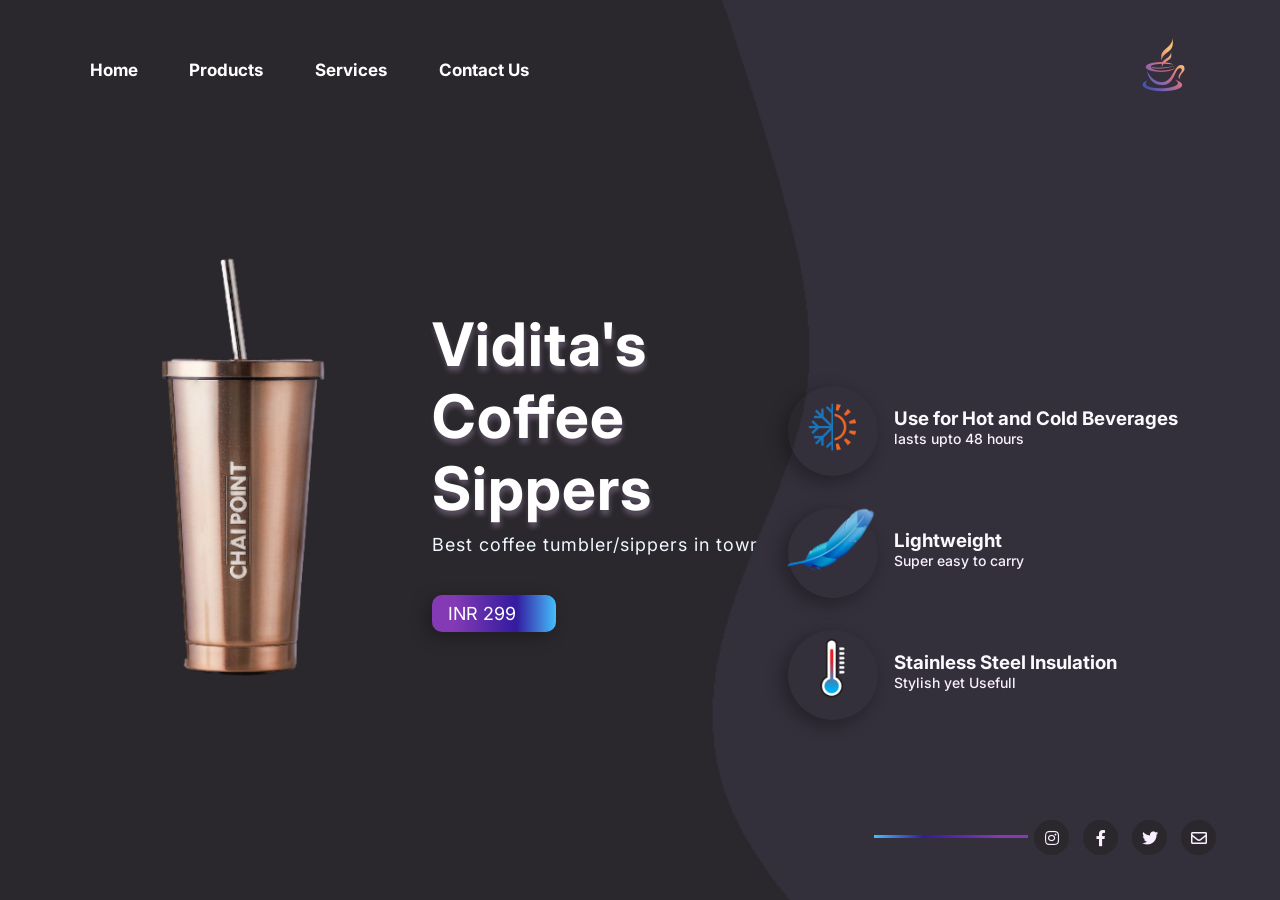
==== index.html @ 38f55c7c "Update and rename landing page.html to index.html" ====
<!DOCTYPE html>
<html lang="en">

<head>
    <meta charset="UTF-8">
    <meta http-equiv="X-UA-Compatible" content="IE=edge">
    <meta name="viewport" content="width=device-width, initial-scale=1.0">
    <title>Product Landing Page</title>
    <link rel="stylesheet" href="https://unpkg.com/swiper@8/swiper-bundle.min.css" />
    <link rel="stylesheet" href="https://use.fontawesome.com/releases/v5.15.4/css/all.css" 
integrity="sha384-DyZ88mC6Up2uqS4h/KRgHuoeGwBcD4Ng9SiP4dIRy0EXTlnuz47vAwmeGwVChigm" crossorigin="anonymous">
    <link rel="stylesheet" href="style.css" />
</head>


<body>
    <div class="container">
        <div class="wave">
            <img src="bg.png" style="height: 999px;">
        </div>

        <nav>
            <ul>
                <li><a href="#">Home</a></li>
                <li><a href="#">Products</a></li>
                <li><a href="#">Services</a></li>
                <li><a href="contact.html">Contact Us</a></li>
            </ul>
            <img src="logo.png" style="width:100px;height:100px;">
        </nav>

        <div class="main-content">
        
            <div class="image-coffee">
                <div class="swiper mySwiper">
                    <div class="swiper-wrapper">
                        <div class="swiper-slide"><img src="img1.png"></div>
                        <div class="swiper-slide"><img src="img2.png"></div>
                        <div class="swiper-slide"><img src="img3.png"></div>
                        <div class="swiper-slide"><img src="img4.png"></div>
                    </div>
                </div>
            </div>

            <div class="main-text">
                <h1>Vidita's Coffee Sippers</h1>
                <p style="color: aliceblue;font-size: large;">Best coffee tumbler/sippers in town.</p>
                <button>INR 299</button>
            </div>

        </div>
    

        <div class="right">
            <div class="box">
                <div class="image">
                    <img src="hac.png" alt="">
                </div>

                <div class="inner-box">
                    <h3 style="color: rgb(252, 249, 254);">Use for Hot and Cold Beverages</h3>
                    <p>lasts upto 48 hours</p>
                </div>
            </div>

           <div class="box">
                <div class="image">
                    <img src="light.png" alt="">
               </div>

                <div class="inner-box">
                    <h3 style="color: rgb(252, 249, 254);">Lightweight</h3>
                    <p>Super easy to carry</p>
                </div>
            </div>

            <div class="box">
                <div class="image">
                    <img src="thermo.png" alt="">
                </div>

                <div class="inner-box">
                    <h3 style="color: rgb(252, 249, 254);">Stainless Steel Insulation</h3>
                    <p>Stylish yet Usefull</p>
                </div>
            </div>
        </div>
    
        <div class="social-links">
            <i class="fab fa-instagram"></i>
            <i class="fab fa-facebook-f"></i>
            <i class="fab fa-twitter"></i>
            <i class="far fa-envelope"></i>
        </div>
    </div>
    
    <script src="https://unpkg.com/swiper@8/swiper-bundle.min.js"></script>
    <!-- Initialize Swiper -->
    <script>
        var swiper = new Swiper(".mySwiper", {
            autoplay: {
                delay: 1000,
            },
            slidesPerView: 1,
            spaceBetween: 30,
            loop: true,
        });
    </script>
</body>

</html>
---- style.css ----
@import url('https://fonts.googleapis.com/css2?family=Inter:wght@100;200;300;400;500;600;700;800;900&display=swap');
*{
    padding: 0;
    margin: 0;
    font-family: 'Inter', sans-serif;
}



.container{
    height: 100vh;
    width: 100%;
    background: linear-gradient(to right, #2a282c 70%, #332f3b 30%);
    position: relative;
    overflow: hidden;
}
.wave{
    position: absolute;
    top: 0;
    right: 30%;
}
nav {
    width: 90%;
    margin: auto;
    padding-top: 20px;
    display: flex;
    justify-content: space-between;
    align-items: center;
}
nav ul {
    display: flex;
    list-style-type: none;  
}
nav ul li{
    margin:0 5px;
}
nav ul a{
    text-decoration: none;
    padding: 0.3rem 1.3rem;
    font-size: 17px;
    font-weight: bold;
    color: #ffffff;
    position: relative;
    z-index: 1;
}
nav ul a::after{
    content: "";
    width: 0%;
    height: 100%;
    position: absolute;
    top:0;
    left:0px;
    border-radius: 20px;
    background-color: #4d465a;
    z-index: -1;
    transition: 0.5s;
}
nav ul a:hover:after{
    width: 100%;
}
.main-content {
    width: 60%;
    padding-top: 100px;
    margin-left: 3rem;
    display: flex;
    align-items: center;
    justify-content: space-around;
}
.image-coffee ,.main-text{
    flex-basis: 50%;
    
}
.image-coffee img{
    width: 500px;
    height: 500px;
}
.main-content h1 {
    font-size: 60px;
    letter-spacing: 1px;
    color: #ffffff;
    text-shadow: 1px 5px 5px rgba(209, 174, 224, 0.3);
}
.main-content p{
    margin-top: 10px;
    font-size: 15px;
    letter-spacing: 1px;
}
.main-content button{
    margin-top: 2.5rem;
    outline: none;
    border: none;
    font-size: 18px;
    font-weight: 18px;
    text-align: center;
    justify-content: center;
    align-items: center;
    padding: 0.5rem 2.5rem 0.5rem 1rem;
    border-radius: 10px 10px 10px 10px;
    background: linear-gradient(to right, #833ab4 18%,#331b9f 68%,#45befc 100%);
    color: white;
    cursor: pointer;
    box-shadow: -5px 5px 17px rgba(0,0,0,0.3);
}
.swiper{
    width: 20rem;
}
.swiper-slide{
    display: flex;
    align-items: center;
    justify-content: center;
    height: 90%;
    width: 70%;
}
.right{
    position: absolute;
    right: 8%;
    bottom: 20%;
}
.box{
    display: flex;
    align-items: center;
}
.right .box .image img{
    width: 110%;
}
.image{
    margin-top: 2rem;
    width: 90px;
    height: 90px;
    border-radius: 50%;
    box-shadow: -5px 5px 17px rgba(0,0,0,0.3);
    display: flex;
    align-items: center;
    justify-content: center;
    transition: 0.5s;
}
.image:hover{
    background-color: rgba(31, 30, 30, 0.832);
}
.box .inner-box{
    margin: 1.5rem 0 0 1rem;
}
.box .inner-box p{
    font-size: 14px;
    font-weight: 500;
    color:#f9f0ff
}
.social-links{
    position: absolute;
    right: 5%;
    bottom: 5%;
    color:#f9f0ff;
}
.social-links::before{
    content: "";
    width: 80%;
    height: 3px;
    position: absolute;
    top:42%;
    left: -150px;
    background: linear-gradient(to left, #833ab4 18%,#331b9f 68%,#45befc 100%);
}
.social-links i{
    margin-left: 10px;
    width: 35px;
    height: 35px;
    border-radius: 50%;
    background-color: #2a282c;
    display: inline-flex;
    align-items: center;
    justify-content: center;
    transition: 0.5s;
}
.social-links i:hover{
    transform: translateY(-5px);
}
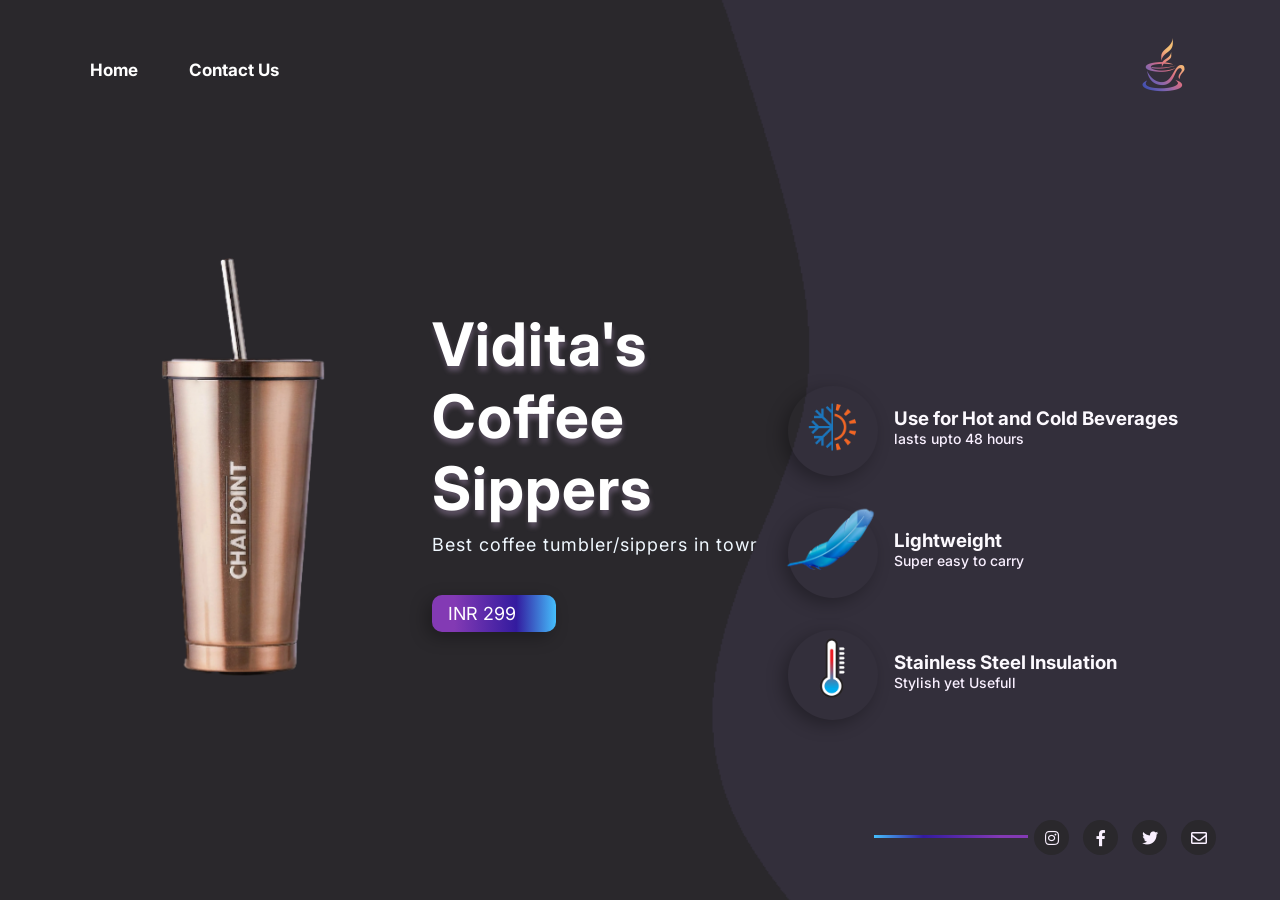
==== commit e07adf7a: "Update index.html" ====
--- a/index.html
+++ b/index.html
@@ -21,9 +21,7 @@
 
         <nav>
             <ul>
-                <li><a href="#">Home</a></li>
-                <li><a href="#">Products</a></li>
-                <li><a href="#">Services</a></li>
+                <li><a href="index.html">Home</a></li>
                 <li><a href="contact.html">Contact Us</a></li>
             </ul>
             <img src="logo.png" style="width:100px;height:100px;">
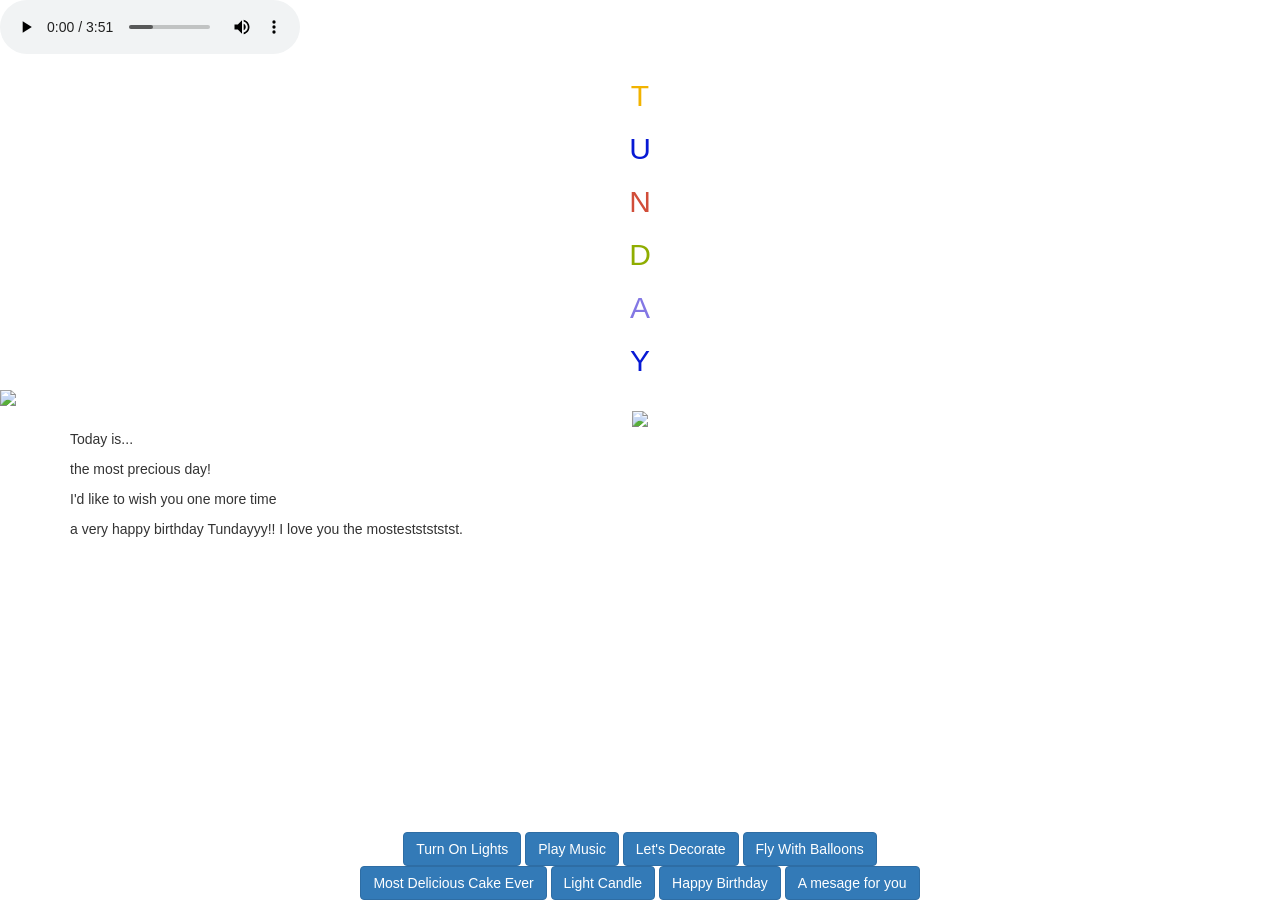
==== commit 6b7a9d4a: "commit" ====
--- a/index.html
+++ b/index.html
@@ -1,109 +1,131 @@
-<!DOCTYPE html>
-<html lang="en">
-
-<head>
-    <meta charset="UTF-8">
-    <meta http-equiv="X-UA-Compatible" content="IE=edge">
-    <meta name="viewport" content="width=device-width, initial-scale=1.0">
-    <title>Product Landing Page</title>
-    <link rel="stylesheet" href="https://unpkg.com/swiper@8/swiper-bundle.min.css" />
-    <link rel="stylesheet" href="https://use.fontawesome.com/releases/v5.15.4/css/all.css" 
-integrity="sha384-DyZ88mC6Up2uqS4h/KRgHuoeGwBcD4Ng9SiP4dIRy0EXTlnuz47vAwmeGwVChigm" crossorigin="anonymous">
-    <link rel="stylesheet" href="style.css" />
-</head>
-
-
-<body>
-    <div class="container">
-        <div class="wave">
-            <img src="bg.png" style="height: 999px;">
-        </div>
-
-        <nav>
-            <ul>
-                <li><a href="index.html">Home</a></li>
-                <li><a href="contact.html">Contact Us</a></li>
-            </ul>
-            <img src="logo.png" style="width:100px;height:100px;">
-        </nav>
-
-        <div class="main-content">
-        
-            <div class="image-coffee">
-                <div class="swiper mySwiper">
-                    <div class="swiper-wrapper">
-                        <div class="swiper-slide"><img src="img1.png"></div>
-                        <div class="swiper-slide"><img src="img2.png"></div>
-                        <div class="swiper-slide"><img src="img3.png"></div>
-                        <div class="swiper-slide"><img src="img4.png"></div>
-                    </div>
-                </div>
-            </div>
-
-            <div class="main-text">
-                <h1>Vidita's Coffee Sippers</h1>
-                <p style="color: aliceblue;font-size: large;">Best coffee tumbler/sippers in town.</p>
-                <button>INR 299</button>
-            </div>
-
-        </div>
-    
-
-        <div class="right">
-            <div class="box">
-                <div class="image">
-                    <img src="hac.png" alt="">
-                </div>
-
-                <div class="inner-box">
-                    <h3 style="color: rgb(252, 249, 254);">Use for Hot and Cold Beverages</h3>
-                    <p>lasts upto 48 hours</p>
-                </div>
-            </div>
-
-           <div class="box">
-                <div class="image">
-                    <img src="light.png" alt="">
-               </div>
-
-                <div class="inner-box">
-                    <h3 style="color: rgb(252, 249, 254);">Lightweight</h3>
-                    <p>Super easy to carry</p>
-                </div>
-            </div>
-
-            <div class="box">
-                <div class="image">
-                    <img src="thermo.png" alt="">
-                </div>
-
-                <div class="inner-box">
-                    <h3 style="color: rgb(252, 249, 254);">Stainless Steel Insulation</h3>
-                    <p>Stylish yet Usefull</p>
-                </div>
-            </div>
-        </div>
-    
-        <div class="social-links">
-            <i class="fab fa-instagram"></i>
-            <i class="fab fa-facebook-f"></i>
-            <i class="fab fa-twitter"></i>
-            <i class="far fa-envelope"></i>
-        </div>
-    </div>
-    
-    <script src="https://unpkg.com/swiper@8/swiper-bundle.min.js"></script>
-    <!-- Initialize Swiper -->
-    <script>
-        var swiper = new Swiper(".mySwiper", {
-            autoplay: {
-                delay: 1000,
-            },
-            slidesPerView: 1,
-            spaceBetween: 30,
-            loop: true,
-        });
-    </script>
-</body>
-
-</html>
+<!DOCTYPE html><html lang="en">
+<head>
+	<title>Happy Birthday Tunday</title>
+	<meta charset="UTF-8" />
+	<meta name="description" content="Happy Birthday">
+	<meta name="robots" content="index, follow" />
+	<link rel="author" href="http://www.github.com/sachin0987" /> 
+    <meta name="keywords" content="Birthday, Happy">
+    <meta property="og:type" content="E-Greeting" />
+    <meta property="og:image" content="favicon.ico" />
+    <meta property="og:description" content="Wish you a very Happy Birthday">
+    <meta name="viewport" content="width=device-width, initial-scale=1.0, user-scalable=0, minimum-scale=1.0, maximum-scale=1.0">
+	<meta name="apple-mobile-web-app-capable" content="yes">
+	<meta name="apple-mobile-web-app-status-bar-style" content="black">
+	<meta http-equiv="X-UA-Compatible" content="IE=9; IE=8; IE=7; IE=EDGE" />
+	<link rel="stylesheet" href="https://maxcdn.bootstrapcdn.com/bootstrap/3.3.1/css/bootstrap.min.css">
+	<link rel="stylesheet" type="text/css" href="stylesheet.css">
+	<link rel="stylesheet" type="text/css" href="loading.css">
+	<link href='http://fonts.googleapis.com/css?family=Signika' rel='stylesheet' type='text/css'>
+	<link rel="stylesheet/less" href="cake.less">
+	<script src="//cdnjs.cloudflare.com/ajax/libs/less.js/2.1.0/less.min.js"></script>
+</head>
+
+<body>
+	<div class="loading"></div>
+	<audio class="song" controls loop>
+        <source src="hbd1.mp3"></source>
+	   Your browser isn't invited for super fun audio time.
+    </audio>
+    <div class="balloons text-center" id="b1">
+    	<h2 style="color:#F2B300;">T</h2>
+    </div>
+    <div class="balloons text-center" id="b2">
+    	<h2 style="color:#0719D4;">U</h2>
+    </div>
+	<div class="balloons text-center" id="b3">
+    	<h2 style="color:#D14D39;">N</h2>
+    </div>
+	<div class="balloons text-center" id="b4">
+    	<h2 style="color:#8FAD00;">D</h2>
+    </div>
+	<div class="balloons text-center" id="b5">
+    	<h2 style="color:#8377E4;">A</h2>
+    </div>
+	<div class="balloons text-center" id="b6">
+    	<h2 style="color:#0719D4;">Y</h2>
+    </div>
+    <img src="Balloon-Border.png" width="100%" class="balloon-border">
+ 
+
+	<div class="container">
+		
+		<div class="row">
+			<div class="col-md-2 col-xs-2 bulb-holder">
+				<div class="bulb" id="bulb_yellow"></div>
+			</div>
+			<div class="col-md-2 col-xs-2 bulb-holder">
+				<div class="bulb" id="bulb_red"></div>
+			</div>
+			<div class="col-md-2 col-xs-2 bulb-holder">
+				<div class="bulb" id="bulb_blue"></div>
+			</div>
+			<div class="col-md-2 col-xs-2 bulb-holder">
+				<div class="bulb" id="bulb_green"></div>
+			</div>
+			<div class="col-md-2 col-xs-2 bulb-holder">
+				<div class="bulb" id="bulb_pink"></div>
+			</div>
+			<div class="col-md-2 col-xs-2 bulb-holder">
+				<div class="bulb" id="bulb_orange"></div>
+			</div>
+		</div>
+		<div class="row">
+			<div class="col-md-12 text-center">
+				<img src="banner.png" class="bannar">
+			</div>
+		</div>
+		<div class="row cake-cover">
+			<div class="col-md-12 texr-center">
+				<div class="cake">
+				  <div class="velas">
+				    <div class="fuego"></div>
+				    <div class="fuego"></div>
+				    <div class="fuego"></div>
+				    <div class="fuego"></div>
+				    <div class="fuego"></div>
+				  </div>
+				  <div class="cobertura"></div>
+				  <div class="bizcocho"></div>
+				</div>
+			</div>
+		</div>
+		<div class="row message">
+			<div class="col-md-12">
+				<p>Today is...</p>
+				<p>the most precious day! </p>
+				<p>I'd like to wish you one more time</p>
+				<p>a very happy birthday Tundayyy!! I love you the mosteststststst. </p>
+				
+			</div>
+		</div>
+		<div class="navbar navbar-fixed-bottom">
+			<div class="row">
+				<div class="col-md-6 text-center col-md-offset-3">
+					<button class="btn btn-primary" id="turn_on">Turn On Lights</button>
+					<button class="btn btn-primary" id="play">Play Music</button>
+					<button class="btn btn-primary" id="bannar_coming">Let's Decorate</button>
+					<button class="btn btn-primary" id="balloons_flying">Fly With Balloons</button>
+					<button class="btn btn-primary" id="cake_fadein">Most Delicious Cake Ever</button>
+					<button class="btn btn-primary" id="light_candle"> Light Candle</button>
+					<button class="btn btn-primary" id="wish_message">Happy Birthday</button>
+					<button class="btn btn-primary" id="story">A mesage for you</button>
+					<!-- <button class="btn btn-primary" id="cake_cut">Lrt's Cut the Cake</button> -->
+				</div>
+			</div>
+			<!-- <div class="col-md-2">
+			</div>
+			<div class="col-md-2">
+			</div>
+			<div class="col-md-2">
+			</div>
+			<div class="col-md-2">
+			</div>
+			<div class="col-md-2">
+			</div> -->
+		</div>
+
+
+	</div>
+</body>
+</html>
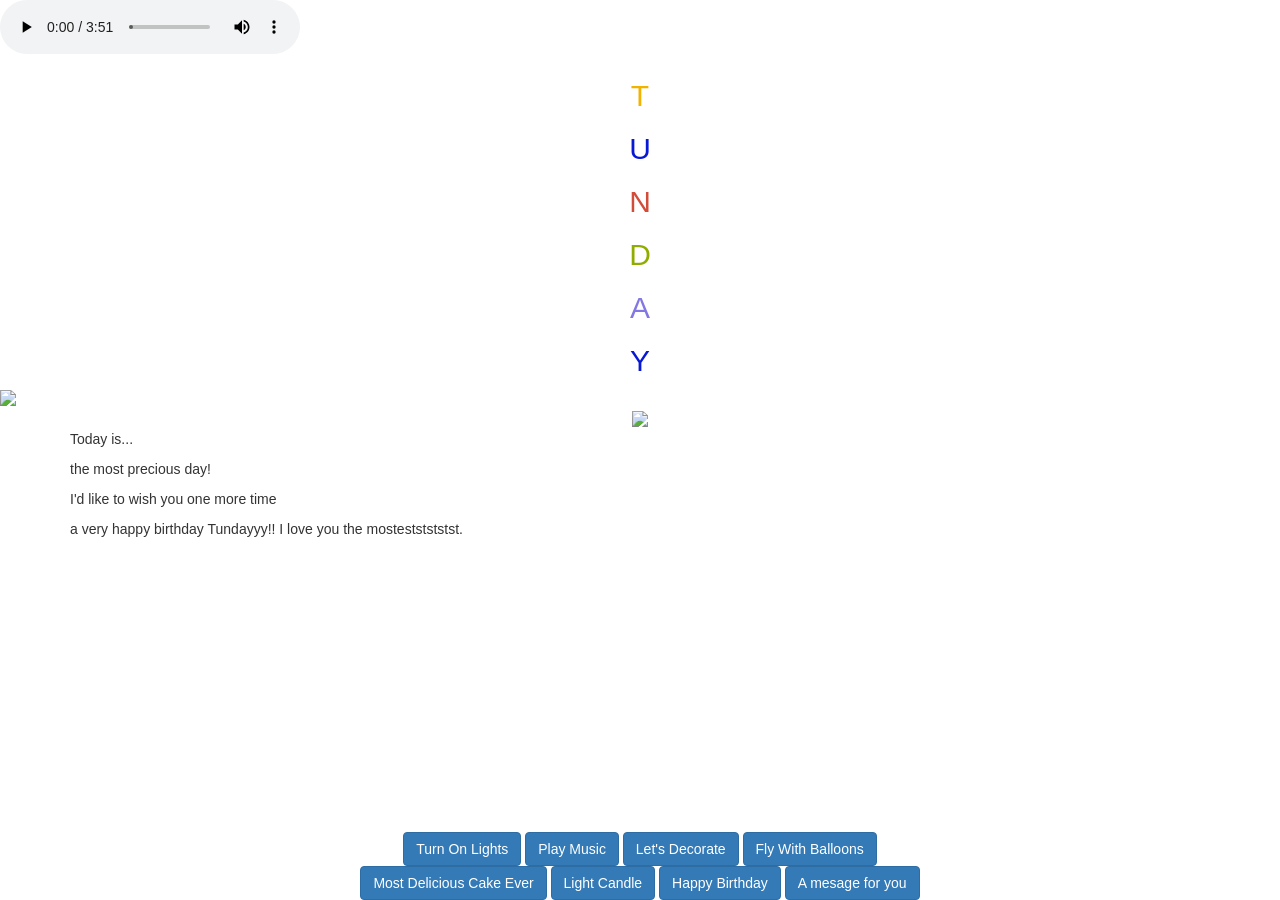
==== commit 5b176507: "Update index.html" ====
--- a/index.html
+++ b/index.html
@@ -22,7 +22,6 @@
 </head>
 
 <body>
-	<div class="loading"></div>
 	<audio class="song" controls loop>
         <source src="hbd1.mp3"></source>
 	   Your browser isn't invited for super fun audio time.
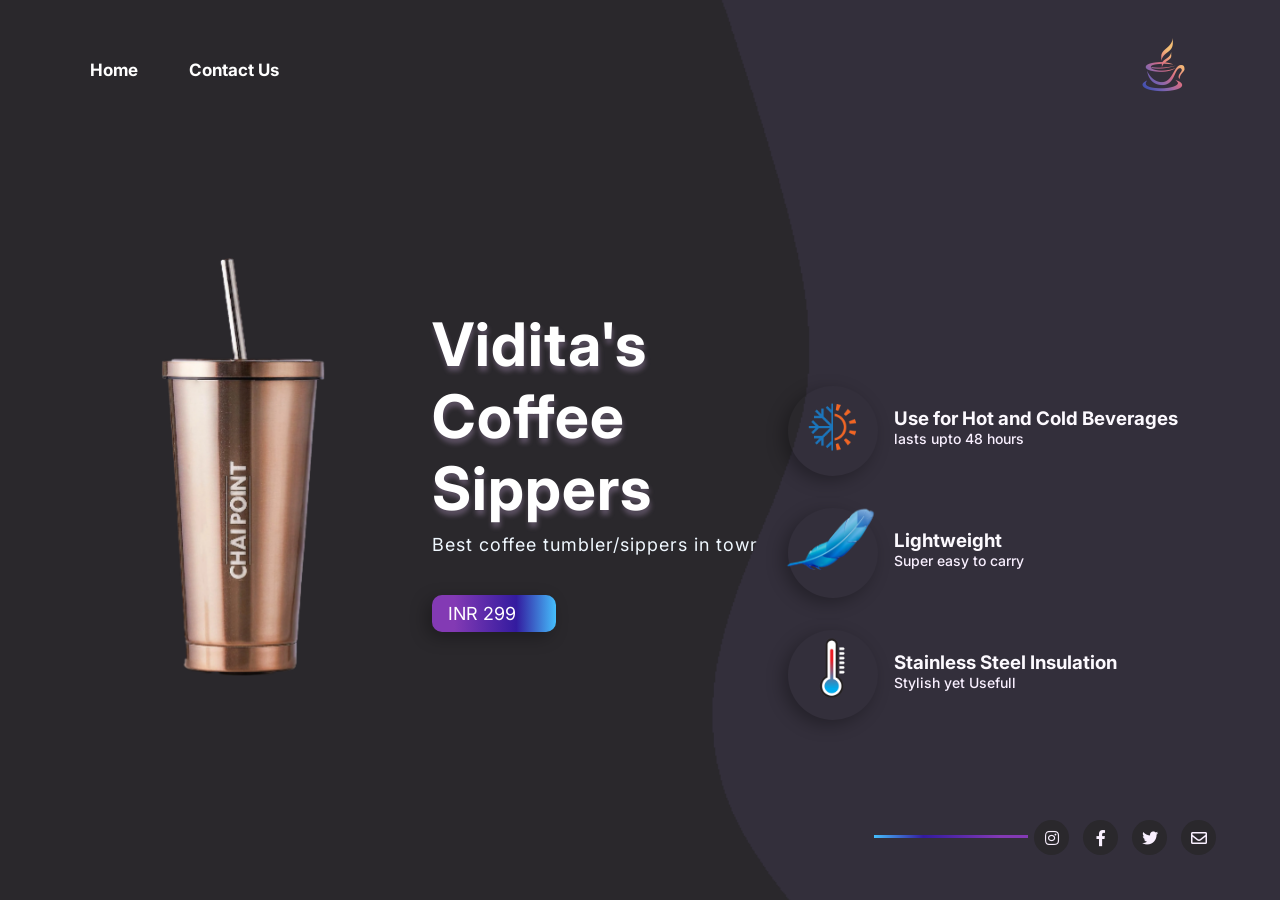
==== commit 0b30aad0: "changes" ====
--- a/index.html
+++ b/index.html
@@ -1,130 +1,109 @@
-<!DOCTYPE html><html lang="en">
+<!DOCTYPE html>
+<html lang="en">
+
 <head>
-	<title>Happy Birthday Tunday</title>
-	<meta charset="UTF-8" />
-	<meta name="description" content="Happy Birthday">
-	<meta name="robots" content="index, follow" />
-	<link rel="author" href="http://www.github.com/sachin0987" /> 
-    <meta name="keywords" content="Birthday, Happy">
-    <meta property="og:type" content="E-Greeting" />
-    <meta property="og:image" content="favicon.ico" />
-    <meta property="og:description" content="Wish you a very Happy Birthday">
-    <meta name="viewport" content="width=device-width, initial-scale=1.0, user-scalable=0, minimum-scale=1.0, maximum-scale=1.0">
-	<meta name="apple-mobile-web-app-capable" content="yes">
-	<meta name="apple-mobile-web-app-status-bar-style" content="black">
-	<meta http-equiv="X-UA-Compatible" content="IE=9; IE=8; IE=7; IE=EDGE" />
-	<link rel="stylesheet" href="https://maxcdn.bootstrapcdn.com/bootstrap/3.3.1/css/bootstrap.min.css">
-	<link rel="stylesheet" type="text/css" href="stylesheet.css">
-	<link rel="stylesheet" type="text/css" href="loading.css">
-	<link href='http://fonts.googleapis.com/css?family=Signika' rel='stylesheet' type='text/css'>
-	<link rel="stylesheet/less" href="cake.less">
-	<script src="//cdnjs.cloudflare.com/ajax/libs/less.js/2.1.0/less.min.js"></script>
+    <meta charset="UTF-8">
+    <meta http-equiv="X-UA-Compatible" content="IE=edge">
+    <meta name="viewport" content="width=device-width, initial-scale=1.0">
+    <title>Product Landing Page</title>
+    <link rel="stylesheet" href="https://unpkg.com/swiper@8/swiper-bundle.min.css" />
+    <link rel="stylesheet" href="https://use.fontawesome.com/releases/v5.15.4/css/all.css" 
+integrity="sha384-DyZ88mC6Up2uqS4h/KRgHuoeGwBcD4Ng9SiP4dIRy0EXTlnuz47vAwmeGwVChigm" crossorigin="anonymous">
+    <link rel="stylesheet" href="style.css" />
 </head>
 
+
 <body>
-	<audio class="song" controls loop>
-        <source src="hbd1.mp3"></source>
-	   Your browser isn't invited for super fun audio time.
-    </audio>
-    <div class="balloons text-center" id="b1">
-    	<h2 style="color:#F2B300;">T</h2>
+    <div class="container">
+        <div class="wave">
+            <img src="bg.png" style="height: 999px;">
+        </div>
+
+        <nav>
+            <ul>
+                <li><a href="landing page.html">Home</a></li>
+                <li><a href="contact.html">Contact Us</a></li>
+            </ul>
+            <img src="logo.png" style="width:100px;height:100px;">
+        </nav>
+
+        <div class="main-content">
+        
+            <div class="image-coffee">
+                <div class="swiper mySwiper">
+                    <div class="swiper-wrapper">
+                        <div class="swiper-slide"><img src="Product images/img1.png"></div>
+                        <div class="swiper-slide"><img src="Product images/img2.png"></div>
+                        <div class="swiper-slide"><img src="Product images/img3.png"></div>
+                        <div class="swiper-slide"><img src="Product images/img4.png"></div>
+                    </div>
+                </div>
+            </div>
+
+            <div class="main-text">
+                <h1>Vidita's Coffee Sippers</h1>
+                <p style="color: aliceblue;font-size: large;">Best coffee tumbler/sippers in town.</p>
+                <button>INR 299</button>
+            </div>
+
+        </div>
+    
+
+        <div class="right">
+            <div class="box">
+                <div class="image">
+                    <img src="icons/hac.png" alt="">
+                </div>
+
+                <div class="inner-box">
+                    <h3 style="color: rgb(252, 249, 254);">Use for Hot and Cold Beverages</h3>
+                    <p>lasts upto 48 hours</p>
+                </div>
+            </div>
+
+           <div class="box">
+                <div class="image">
+                    <img src="icons/light.png" alt="">
+               </div>
+
+                <div class="inner-box">
+                    <h3 style="color: rgb(252, 249, 254);">Lightweight</h3>
+                    <p>Super easy to carry</p>
+                </div>
+            </div>
+
+            <div class="box">
+                <div class="image">
+                    <img src="icons/thermo.png" alt="">
+                </div>
+
+                <div class="inner-box">
+                    <h3 style="color: rgb(252, 249, 254);">Stainless Steel Insulation</h3>
+                    <p>Stylish yet Usefull</p>
+                </div>
+            </div>
+        </div>
+    
+        <div class="social-links">
+            <i class="fab fa-instagram"></i>
+            <i class="fab fa-facebook-f"></i>
+            <i class="fab fa-twitter"></i>
+            <i class="far fa-envelope"></i>
+        </div>
     </div>
-    <div class="balloons text-center" id="b2">
-    	<h2 style="color:#0719D4;">U</h2>
-    </div>
-	<div class="balloons text-center" id="b3">
-    	<h2 style="color:#D14D39;">N</h2>
-    </div>
-	<div class="balloons text-center" id="b4">
-    	<h2 style="color:#8FAD00;">D</h2>
-    </div>
-	<div class="balloons text-center" id="b5">
-    	<h2 style="color:#8377E4;">A</h2>
-    </div>
-	<div class="balloons text-center" id="b6">
-    	<h2 style="color:#0719D4;">Y</h2>
-    </div>
-    <img src="Balloon-Border.png" width="100%" class="balloon-border">
- 
+    
+    <script src="https://unpkg.com/swiper@8/swiper-bundle.min.js"></script>
+    <!-- Initialize Swiper -->
+    <script>
+        var swiper = new Swiper(".mySwiper", {
+            autoplay: {
+                delay: 1000,
+            },
+            slidesPerView: 1,
+            spaceBetween: 30,
+            loop: true,
+        });
+    </script>
+</body>
 
-	<div class="container">
-		
-		<div class="row">
-			<div class="col-md-2 col-xs-2 bulb-holder">
-				<div class="bulb" id="bulb_yellow"></div>
-			</div>
-			<div class="col-md-2 col-xs-2 bulb-holder">
-				<div class="bulb" id="bulb_red"></div>
-			</div>
-			<div class="col-md-2 col-xs-2 bulb-holder">
-				<div class="bulb" id="bulb_blue"></div>
-			</div>
-			<div class="col-md-2 col-xs-2 bulb-holder">
-				<div class="bulb" id="bulb_green"></div>
-			</div>
-			<div class="col-md-2 col-xs-2 bulb-holder">
-				<div class="bulb" id="bulb_pink"></div>
-			</div>
-			<div class="col-md-2 col-xs-2 bulb-holder">
-				<div class="bulb" id="bulb_orange"></div>
-			</div>
-		</div>
-		<div class="row">
-			<div class="col-md-12 text-center">
-				<img src="banner.png" class="bannar">
-			</div>
-		</div>
-		<div class="row cake-cover">
-			<div class="col-md-12 texr-center">
-				<div class="cake">
-				  <div class="velas">
-				    <div class="fuego"></div>
-				    <div class="fuego"></div>
-				    <div class="fuego"></div>
-				    <div class="fuego"></div>
-				    <div class="fuego"></div>
-				  </div>
-				  <div class="cobertura"></div>
-				  <div class="bizcocho"></div>
-				</div>
-			</div>
-		</div>
-		<div class="row message">
-			<div class="col-md-12">
-				<p>Today is...</p>
-				<p>the most precious day! </p>
-				<p>I'd like to wish you one more time</p>
-				<p>a very happy birthday Tundayyy!! I love you the mosteststststst. </p>
-				
-			</div>
-		</div>
-		<div class="navbar navbar-fixed-bottom">
-			<div class="row">
-				<div class="col-md-6 text-center col-md-offset-3">
-					<button class="btn btn-primary" id="turn_on">Turn On Lights</button>
-					<button class="btn btn-primary" id="play">Play Music</button>
-					<button class="btn btn-primary" id="bannar_coming">Let's Decorate</button>
-					<button class="btn btn-primary" id="balloons_flying">Fly With Balloons</button>
-					<button class="btn btn-primary" id="cake_fadein">Most Delicious Cake Ever</button>
-					<button class="btn btn-primary" id="light_candle"> Light Candle</button>
-					<button class="btn btn-primary" id="wish_message">Happy Birthday</button>
-					<button class="btn btn-primary" id="story">A mesage for you</button>
-					<!-- <button class="btn btn-primary" id="cake_cut">Lrt's Cut the Cake</button> -->
-				</div>
-			</div>
-			<!-- <div class="col-md-2">
-			</div>
-			<div class="col-md-2">
-			</div>
-			<div class="col-md-2">
-			</div>
-			<div class="col-md-2">
-			</div>
-			<div class="col-md-2">
-			</div> -->
-		</div>
-
-
-	</div>
-</body>
-</html>
+</html>
--- a/style.css
+++ b/style.css
@@ -0,0 +1,176 @@
+@import url('https://fonts.googleapis.com/css2?family=Inter:wght@100;200;300;400;500;600;700;800;900&display=swap');
+*{
+    padding: 0;
+    margin: 0;
+    font-family: 'Inter', sans-serif;
+}
+
+
+
+.container{
+    height: 100vh;
+    width: 100%;
+    background: linear-gradient(to right, #2a282c 70%, #332f3b 30%);
+    position: relative;
+    overflow: hidden;
+}
+.wave{
+    position: absolute;
+    top: 0;
+    right: 30%;
+}
+nav {
+    width: 90%;
+    margin: auto;
+    padding-top: 20px;
+    display: flex;
+    justify-content: space-between;
+    align-items: center;
+}
+nav ul {
+    display: flex;
+    list-style-type: none;  
+}
+nav ul li{
+    margin:0 5px;
+}
+nav ul a{
+    text-decoration: none;
+    padding: 0.3rem 1.3rem;
+    font-size: 17px;
+    font-weight: bold;
+    color: #ffffff;
+    position: relative;
+    z-index: 1;
+}
+nav ul a::after{
+    content: "";
+    width: 0%;
+    height: 100%;
+    position: absolute;
+    top:0;
+    left:0px;
+    border-radius: 20px;
+    background-color: #4d465a;
+    z-index: -1;
+    transition: 0.5s;
+}
+nav ul a:hover:after{
+    width: 100%;
+}
+.main-content {
+    width: 60%;
+    padding-top: 100px;
+    margin-left: 3rem;
+    display: flex;
+    align-items: center;
+    justify-content: space-around;
+}
+.image-coffee ,.main-text{
+    flex-basis: 50%;
+    
+}
+.image-coffee img{
+    width: 500px;
+    height: 500px;
+}
+.main-content h1 {
+    font-size: 60px;
+    letter-spacing: 1px;
+    color: #ffffff;
+    text-shadow: 1px 5px 5px rgba(209, 174, 224, 0.3);
+}
+.main-content p{
+    margin-top: 10px;
+    font-size: 15px;
+    letter-spacing: 1px;
+}
+.main-content button{
+    margin-top: 2.5rem;
+    outline: none;
+    border: none;
+    font-size: 18px;
+    font-weight: 100px;
+    text-align: center;
+    justify-content: center;
+    align-items: center;
+    padding: 0.5rem 2.5rem 0.5rem 1rem;
+    border-radius: 10px 10px 10px 10px;
+    background: linear-gradient(to right, #833ab4 18%,#331b9f 68%,#45befc 100%);
+    color:white;
+    cursor: pointer;
+    box-shadow: -5px 5px 17px rgba(0,0,0,0.3);
+}
+.swiper{
+    width: 20rem;
+}
+.swiper-slide{
+    display: flex;
+    align-items: center;
+    justify-content: center;
+    height: 90%;
+    width: 70%;
+}
+.right{
+    position: absolute;
+    right: 8%;
+    bottom: 20%;
+}
+.box{
+    display: flex;
+    align-items: center;
+}
+.right .box .image img{
+    width: 110%;
+}
+.image{
+    margin-top: 2rem;
+    width: 90px;
+    height: 90px;
+    border-radius: 50%;
+    box-shadow: -5px 5px 17px rgba(0,0,0,0.3);
+    display: flex;
+    align-items: center;
+    justify-content: center;
+    transition: 0.5s;
+}
+.image:hover{
+    background-color: rgba(31, 30, 30, 0.832);
+}
+.box .inner-box{
+    margin: 1.5rem 0 0 1rem;
+}
+.box .inner-box p{
+    font-size: 14px;
+    font-weight: 500;
+    color:#f9f0ff
+}
+.social-links{
+    position: absolute;
+    right: 5%;
+    bottom: 5%;
+    color:#f9f0ff;
+}
+.social-links::before{
+    content: "";
+    width: 80%;
+    height: 3px;
+    position: absolute;
+    top:42%;
+    left: -150px;
+    background: linear-gradient(to left, #833ab4 18%,#331b9f 68%,#45befc 100%);
+}
+.social-links i{
+    margin-left: 10px;
+    width: 35px;
+    height: 35px;
+    border-radius: 50%;
+    background-color: #2a282c;
+    display: inline-flex;
+    align-items: center;
+    justify-content: center;
+    transition: 0.5s;
+}
+.social-links i:hover{
+    transform: translateY(-5px);
+}
